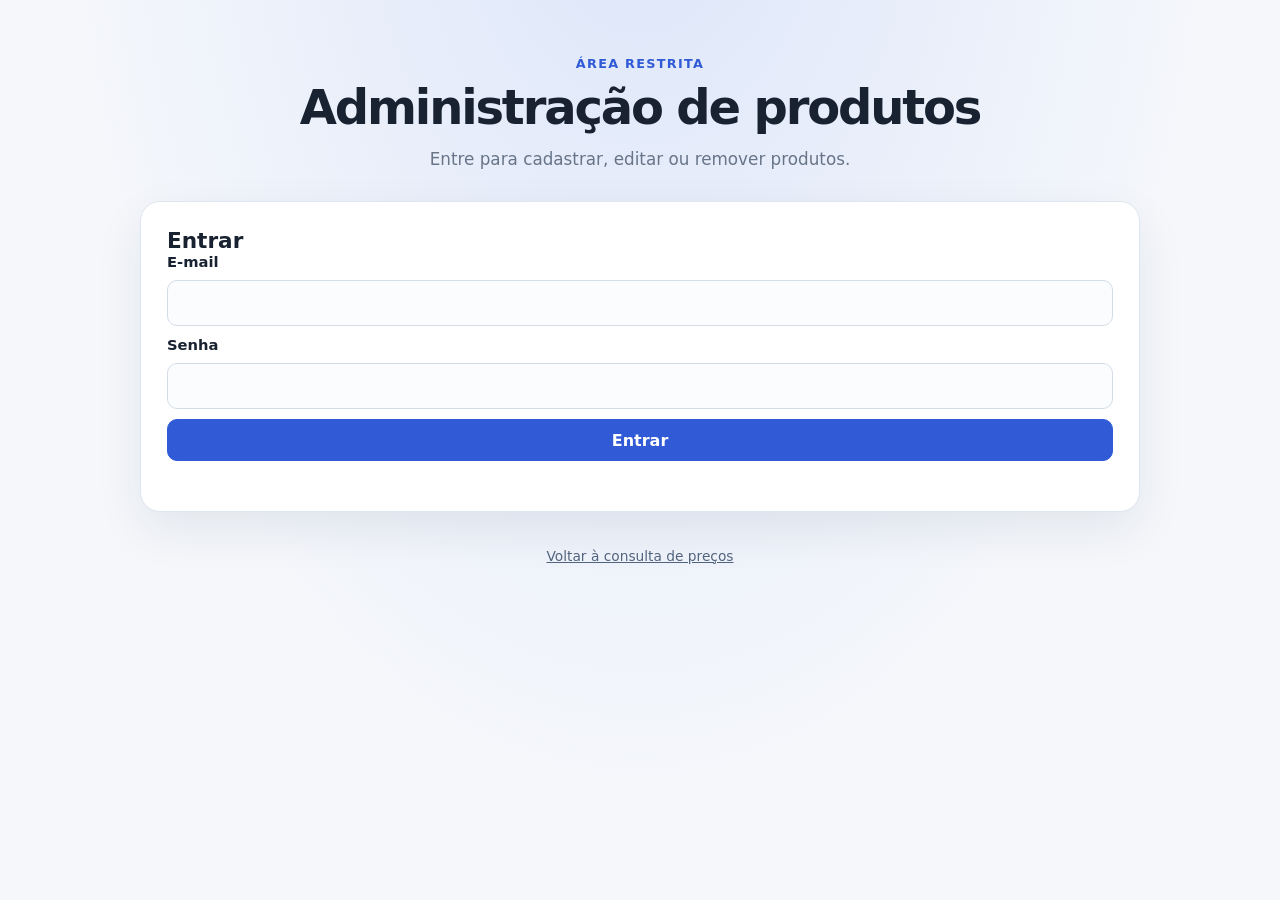
==== admin.html @ a6e3020f "Add files via upload" ====
<!DOCTYPE html>
<html lang="pt-BR">
  <head>
    <meta charset="UTF-8" />
    <meta name="viewport" content="width=device-width, initial-scale=1.0" />
    <meta name="robots" content="noindex, nofollow" />
    <title>Administração de produtos</title>
    <link rel="stylesheet" href="styles.css" />
  </head>
  <body>
    <main class="admin-shell">
      <header class="page-header">
        <p class="eyebrow">Área restrita</p>
        <h1>Administração de produtos</h1>
        <p class="description">Entre para cadastrar, editar ou remover produtos.</p>
      </header>

      <section id="login-panel" class="admin-panel" aria-labelledby="login-title">
        <h2 id="login-title">Entrar</h2>
        <form id="login-form" class="admin-form">
          <label for="email">E-mail</label>
          <input id="email" name="email" type="email" autocomplete="username" required />
          <label for="password">Senha</label>
          <input id="password" name="password" type="password" autocomplete="current-password" required />
          <button class="admin-button" type="submit">Entrar</button>
        </form>
        <p id="login-status" class="admin-status" aria-live="polite"></p>
      </section>

      <section id="admin-panel" class="admin-panel" aria-labelledby="products-title" hidden>
        <div class="admin-toolbar">
          <div>
            <h2 id="products-title">Produtos</h2>
            <p id="signed-in-as" class="admin-muted"></p>
          </div>
          <button id="logout-button" class="admin-button admin-button-secondary" type="button">Sair</button>
        </div>

        <form id="product-form" class="admin-form product-form">
          <h3 id="product-form-title">Cadastrar produto</h3>
          <input id="product-id" name="id" type="hidden" />
          <label for="product-name">Nome</label>
          <input id="product-name" name="nome" maxlength="500" required />
          <div class="admin-fields-row">
            <div>
              <label for="product-code">Código</label>
              <input id="product-code" name="codigo" maxlength="100" required />
            </div>
            <div>
              <label for="product-barcode">Código de barras</label>
              <input id="product-barcode" name="codigo_barras" maxlength="100" />
            </div>
            <div>
              <label for="product-price">Preço (R$)</label>
              <input id="product-price" name="preco" type="number" min="0" step="0.01" required />
            </div>
          </div>
          <div class="admin-actions">
            <button id="save-product-button" class="admin-button" type="submit">Cadastrar produto</button>
            <button id="cancel-edit-button" class="admin-button admin-button-secondary" type="button" hidden>
              Cancelar edição
            </button>
          </div>
          <p id="product-status" class="admin-status" aria-live="polite"></p>
        </form>

        <section class="admin-list" aria-labelledby="list-title">
          <h3 id="list-title">Produtos cadastrados</h3>
          <form id="search-form" class="admin-search">
            <label class="visually-hidden" for="product-search">Buscar por nome ou código</label>
            <input
              id="product-search"
              type="search"
              placeholder="Buscar por nome ou código"
              autocomplete="off"
            />
            <button class="admin-button admin-button-secondary" type="submit">Buscar</button>
          </form>
          <p id="list-status" class="admin-status" aria-live="polite">Carregando produtos...</p>
          <div class="admin-table-wrap">
            <table class="admin-table">
              <thead>
                <tr>
                  <th scope="col">Produto</th>
                  <th scope="col">Código</th>
                  <th scope="col">Preço</th>
                  <th scope="col">Ações</th>
                </tr>
              </thead>
              <tbody id="product-rows"></tbody>
            </table>
          </div>
          <nav class="admin-pagination" aria-label="Paginação de produtos">
            <button id="previous-page" class="admin-button admin-button-secondary" type="button" disabled>
              Anterior
            </button>
            <span id="page-status" class="admin-muted"></span>
            <button id="next-page" class="admin-button admin-button-secondary" type="button" disabled>
              Próxima
            </button>
          </nav>
        </section>
      </section>
    </main>

    <footer class="site-footer">
      <a href="./index.html">Voltar à consulta de preços</a>
    </footer>

    <script src="supabase-config.js"></script>
    <script src="admin.js"></script>
  </body>
</html>
---- styles.css ----
:root {
  color-scheme: light;
  font-family: Inter, ui-sans-serif, system-ui, -apple-system, BlinkMacSystemFont, "Segoe UI", sans-serif;
  color: #182230;
  background: #f5f7fb;
}

* {
  box-sizing: border-box;
}

body {
  min-width: 320px;
  min-height: 100vh;
  margin: 0;
  background:
    radial-gradient(ellipse at 50% -12rem, rgb(37 99 235 / 12%), transparent 36rem),
    #f5f7fb;
}

.app-shell {
  width: min(100% - 32px, 760px);
  margin: 0 auto;
  padding: 72px 0;
}

.page-header {
  margin-bottom: 32px;
  text-align: center;
}

.eyebrow {
  margin: 0 0 8px;
  color: #315bd6;
  font-size: 0.8rem;
  font-weight: 700;
  letter-spacing: 0.1em;
  text-transform: uppercase;
}

h1 {
  margin: 0;
  font-size: clamp(2rem, 7vw, 3rem);
  letter-spacing: -0.045em;
}

.description {
  margin: 14px 0 0;
  color: #687588;
  font-size: 1.05rem;
}

.search-panel {
  padding: 26px;
  border: 1px solid #e0e6ef;
  border-radius: 20px;
  background: #fff;
  box-shadow: 0 18px 48px rgb(19 35 62 / 8%);
}

.search-panel label {
  display: block;
  margin-bottom: 10px;
  font-weight: 700;
}

.search-row {
  display: flex;
  gap: 10px;
}

.search-panel input {
  flex: 1;
  min-width: 0;
  width: 100%;
  min-height: 58px;
  padding: 0 16px;
  border: 1px solid #d4dce8;
  border-radius: 12px;
  background: #fbfcfe;
  outline: none;
  font: inherit;
  transition: border-color 160ms ease, box-shadow 160ms ease, background 160ms ease;
}

.search-panel input:focus,
.search-panel input:focus-visible {
  border-color: #4169e1;
  background: #fff;
  box-shadow: 0 0 0 4px rgb(65 105 225 / 13%);
}

.camera-button,
.close-button {
  display: inline-grid;
  flex: 0 0 auto;
  place-items: center;
  border: 0;
  cursor: pointer;
  transition: background 160ms ease, transform 160ms ease, box-shadow 160ms ease;
}

.camera-button {
  width: 58px;
  height: 58px;
  border-radius: 12px;
  color: #fff;
  background: #315bd6;
  box-shadow: 0 5px 12px rgb(49 91 214 / 20%);
}

.camera-button:hover {
  background: #264bc0;
  box-shadow: 0 7px 16px rgb(49 91 214 / 26%);
}

.camera-button:active {
  transform: scale(0.96);
}

.camera-button:focus-visible,
.close-button:focus-visible {
  outline: 3px solid #91aaff;
  outline-offset: 3px;
}

.camera-button svg {
  width: 25px;
  height: 25px;
  stroke: currentColor;
  stroke-linecap: round;
  stroke-linejoin: round;
  stroke-width: 1.8;
}

.search-hint {
  margin: 10px 0 0;
  color: #788497;
  font-size: 0.86rem;
}

.status {
  min-height: 1.25em;
  margin: 14px 0 0;
  color: #687588;
  font-size: 0.9rem;
}

.results {
  display: grid;
  gap: 14px;
  margin-top: 20px;
}

.product {
  padding: 22px 24px;
  border: 1px solid #e0e6ef;
  border-radius: 16px;
  background: #fff;
  box-shadow: 0 5px 18px rgb(19 35 62 / 4%);
  animation: appear 180ms ease both;
}

.product h2 {
  margin: 0;
  font-size: 1.08rem;
  line-height: 1.45;
}

.price {
  margin: 9px 0;
  color: #244ec8;
  font-size: 1.9rem;
  font-weight: 700;
  letter-spacing: -0.035em;
}

.identifiers {
  margin: 0;
  color: #748094;
  font-size: 0.85rem;
  overflow-wrap: anywhere;
}

.scanner-dialog {
  width: min(100% - 28px, 480px);
  padding: 22px;
  border: 1px solid #e1e6ef;
  border-radius: 20px;
  color: #182230;
  background: #fff;
  box-shadow: 0 24px 80px rgb(8 18 38 / 28%);
}

.scanner-dialog::backdrop {
  background: rgb(10 20 40 / 62%);
  backdrop-filter: blur(3px);
}

.scanner-header {
  display: flex;
  align-items: flex-start;
  justify-content: space-between;
  gap: 16px;
  margin-bottom: 18px;
}

.scanner-header .eyebrow {
  margin-bottom: 5px;
  font-size: 0.68rem;
}

.scanner-header h2 {
  margin: 0;
  font-size: 1.28rem;
  letter-spacing: -0.025em;
}

.close-button {
  width: 38px;
  height: 38px;
  margin: -4px -4px 0 0;
  border-radius: 50%;
  color: #657187;
  background: #f0f3f8;
}

.close-button:hover {
  color: #182230;
  background: #e5eaf2;
}

.close-button svg {
  width: 20px;
  height: 20px;
  stroke: currentColor;
  stroke-linecap: round;
  stroke-width: 1.8;
}

.video-frame {
  position: relative;
  overflow: hidden;
  aspect-ratio: 4 / 3;
  border-radius: 14px;
  background: #111827;
}

.video-frame video {
  width: 100%;
  height: 100%;
  object-fit: cover;
}

.scan-guide {
  position: absolute;
  top: 50%;
  left: 9%;
  width: 82%;
  height: 34%;
  border: 2px solid rgb(255 255 255 / 88%);
  border-radius: 12px;
  box-shadow: 0 0 0 999px rgb(0 0 0 / 18%);
  transform: translateY(-50%);
  pointer-events: none;
}

.scanner-status {
  margin: 14px 2px 2px;
  color: #687588;
  font-size: 0.92rem;
  line-height: 1.5;
}

.site-footer {
  padding: 0 16px 28px;
  color: #788497;
  font-size: 0.86rem;
  text-align: center;
}

.site-footer a {
  color: #52647d;
}

.site-footer a:hover {
  color: #244ec8;
}

.admin-shell {
  width: min(100% - 32px, 1000px);
  margin: 0 auto;
  padding: 56px 0 36px;
}

.admin-panel {
  padding: 26px;
  border: 1px solid #e0e6ef;
  border-radius: 20px;
  background: #fff;
  box-shadow: 0 18px 48px rgb(19 35 62 / 8%);
}

.admin-panel[hidden] {
  display: none;
}

.admin-panel h2,
.admin-panel h3 {
  margin: 0;
}

.admin-panel h2 {
  font-size: 1.35rem;
}

.admin-form {
  display: grid;
  gap: 10px;
}

.admin-form label {
  font-size: 0.92rem;
  font-weight: 650;
}

.admin-form input,
.admin-search input {
  min-width: 0;
  min-height: 46px;
  padding: 10px 12px;
  border: 1px solid #d4dce8;
  border-radius: 10px;
  background: #fbfcfe;
  color: inherit;
  font: inherit;
}

.admin-form input:focus,
.admin-search input:focus {
  border-color: #4169e1;
  outline: 3px solid rgb(65 105 225 / 13%);
}

.admin-button {
  min-height: 42px;
  padding: 9px 15px;
  border: 1px solid #315bd6;
  border-radius: 10px;
  color: #fff;
  background: #315bd6;
  font: inherit;
  font-weight: 650;
  cursor: pointer;
}

.admin-button:hover:not(:disabled) {
  background: #264bc0;
}

.admin-button:disabled {
  cursor: not-allowed;
  opacity: 0.55;
}

.admin-button-secondary {
  border-color: #d4dce8;
  color: #34445b;
  background: #fff;
}

.admin-button-secondary:hover:not(:disabled) {
  background: #f0f3f8;
}

.admin-status {
  min-height: 1.3em;
  margin: 5px 0 0;
  color: #687588;
  font-size: 0.9rem;
}

.admin-status.is-error {
  color: #b42318;
}

.admin-toolbar,
.admin-actions,
.admin-pagination {
  display: flex;
  align-items: center;
  justify-content: space-between;
  gap: 12px;
}

.admin-muted {
  margin: 6px 0 0;
  color: #788497;
  font-size: 0.88rem;
}

.product-form {
  margin-top: 24px;
  padding: 20px;
  border: 1px solid #e5eaf2;
  border-radius: 14px;
  background: #fbfcfe;
}

.product-form h3,
.admin-list h3 {
  margin-bottom: 4px;
  font-size: 1.08rem;
}

.admin-fields-row {
  display: grid;
  grid-template-columns: 1fr 1.5fr 0.8fr;
  gap: 12px;
}

.admin-fields-row > div {
  display: grid;
  align-content: start;
  gap: 8px;
}

.admin-actions {
  justify-content: flex-start;
  flex-wrap: wrap;
}

.admin-list {
  margin-top: 28px;
}

.admin-search {
  display: flex;
  gap: 10px;
  margin-top: 14px;
}

.admin-search input {
  flex: 1;
}

.admin-table-wrap {
  overflow-x: auto;
  margin-top: 8px;
  border: 1px solid #e5eaf2;
  border-radius: 12px;
}

.admin-table {
  width: 100%;
  border-collapse: collapse;
  text-align: left;
}

.admin-table th,
.admin-table td {
  padding: 12px;
  border-bottom: 1px solid #e5eaf2;
  vertical-align: middle;
}

.admin-table th {
  color: #56657a;
  background: #f7f9fc;
  font-size: 0.84rem;
}

.admin-table tbody tr:last-child td {
  border-bottom: 0;
}

.admin-row-actions {
  white-space: nowrap;
}

.admin-text-button {
  padding: 5px 7px;
  border: 0;
  color: #315bd6;
  background: transparent;
  font: inherit;
  font-size: 0.88rem;
  cursor: pointer;
}

.admin-delete-button {
  color: #b42318;
}

.admin-pagination {
  justify-content: center;
  margin-top: 16px;
}

.admin-pagination .admin-muted {
  min-width: 110px;
  margin: 0;
  text-align: center;
}

.visually-hidden {
  position: absolute;
  overflow: hidden;
  width: 1px;
  height: 1px;
  padding: 0;
  border: 0;
  clip: rect(0, 0, 0, 0);
  white-space: nowrap;
  clip-path: inset(50%);
}

@keyframes appear {
  from {
    opacity: 0;
    transform: translateY(4px);
  }

  to {
    opacity: 1;
    transform: translateY(0);
  }
}

@media (max-width: 520px) {
  .app-shell {
    padding-top: 42px;
  }

  .search-panel,
  .product {
    padding: 19px;
  }

  .scanner-dialog {
    padding: 18px;
  }

  .admin-shell {
    padding-top: 36px;
  }

  .admin-panel {
    padding: 18px;
  }

  .product-form {
    padding: 15px;
  }

  .admin-fields-row {
    grid-template-columns: 1fr;
  }

  .admin-toolbar {
    align-items: flex-start;
  }

  .admin-table th,
  .admin-table td {
    padding: 10px 8px;
  }
}

@media (prefers-reduced-motion: reduce) {
  *,
  *::before,
  *::after {
    animation-duration: 0.01ms !important;
    animation-iteration-count: 1 !important;
    scroll-behavior: auto !important;
    transition-duration: 0.01ms !important;
  }
}
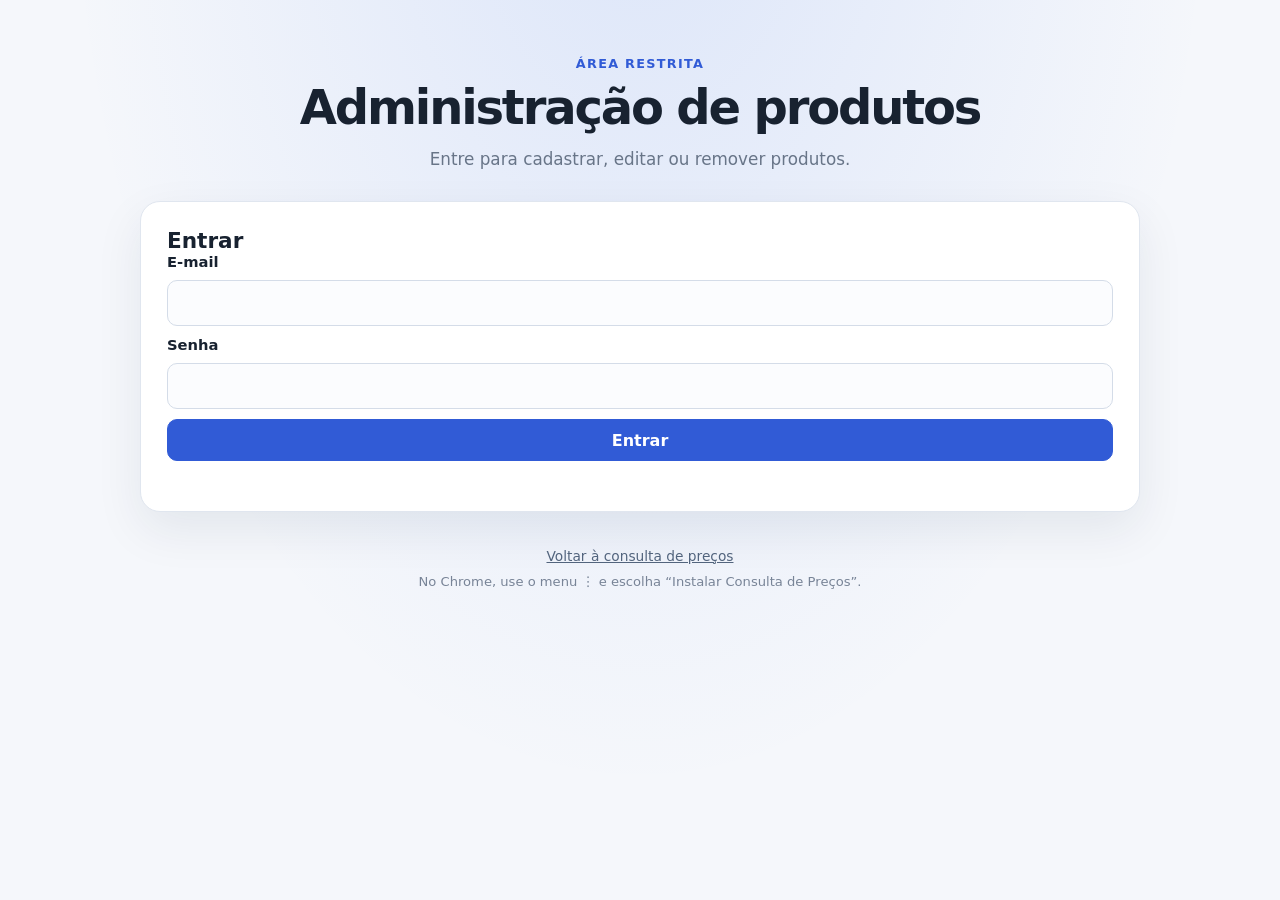
==== commit 1de2f48a: "Make price lookup installable in Chrome Add PWA metadata, icons, offline shell caching and Chrome in" ====
--- a/admin.html
+++ b/admin.html
@@ -5,6 +5,10 @@
     <meta name="viewport" content="width=device-width, initial-scale=1.0" />
     <meta name="robots" content="noindex, nofollow" />
     <title>Administração de produtos</title>
+    <meta name="theme-color" content="#315bd6" />
+    <link rel="manifest" href="./manifest.webmanifest" />
+    <link rel="icon" type="image/png" sizes="192x192" href="./icons/icon-192.png" />
+    <link rel="apple-touch-icon" href="./icons/icon-192.png" />
     <link rel="stylesheet" href="styles.css" />
   </head>
   <body>
@@ -105,9 +109,14 @@
 
     <footer class="site-footer">
       <a href="./index.html">Voltar à consulta de preços</a>
+      <button id="install-app" class="install-button" type="button" hidden>Instalar aplicativo</button>
+      <p id="install-status" class="install-status" aria-live="polite">
+        No Chrome, use o menu ⋮ e escolha “Instalar Consulta de Preços”.
+      </p>
     </footer>
 
     <script src="supabase-config.js"></script>
+    <script src="pwa.js"></script>
     <script src="admin.js"></script>
   </body>
 </html>
--- a/styles.css
+++ b/styles.css
@@ -273,6 +273,9 @@
 }
 
 .site-footer {
+  display: grid;
+  justify-items: center;
+  gap: 10px;
   padding: 0 16px 28px;
   color: #788497;
   font-size: 0.86rem;
@@ -285,6 +288,37 @@
 
 .site-footer a:hover {
   color: #244ec8;
+}
+
+.install-button {
+  min-height: 42px;
+  padding: 9px 16px;
+  border: 1px solid #315bd6;
+  border-radius: 10px;
+  color: #fff;
+  background: #315bd6;
+  font: inherit;
+  font-weight: 650;
+  cursor: pointer;
+}
+
+.install-button:hover {
+  background: #264bc0;
+}
+
+.install-button:focus-visible {
+  outline: 3px solid #91aaff;
+  outline-offset: 3px;
+}
+
+.install-button[hidden] {
+  display: none;
+}
+
+.install-status {
+  margin: 0;
+  color: #788497;
+  font-size: 0.82rem;
 }
 
 .admin-shell {
